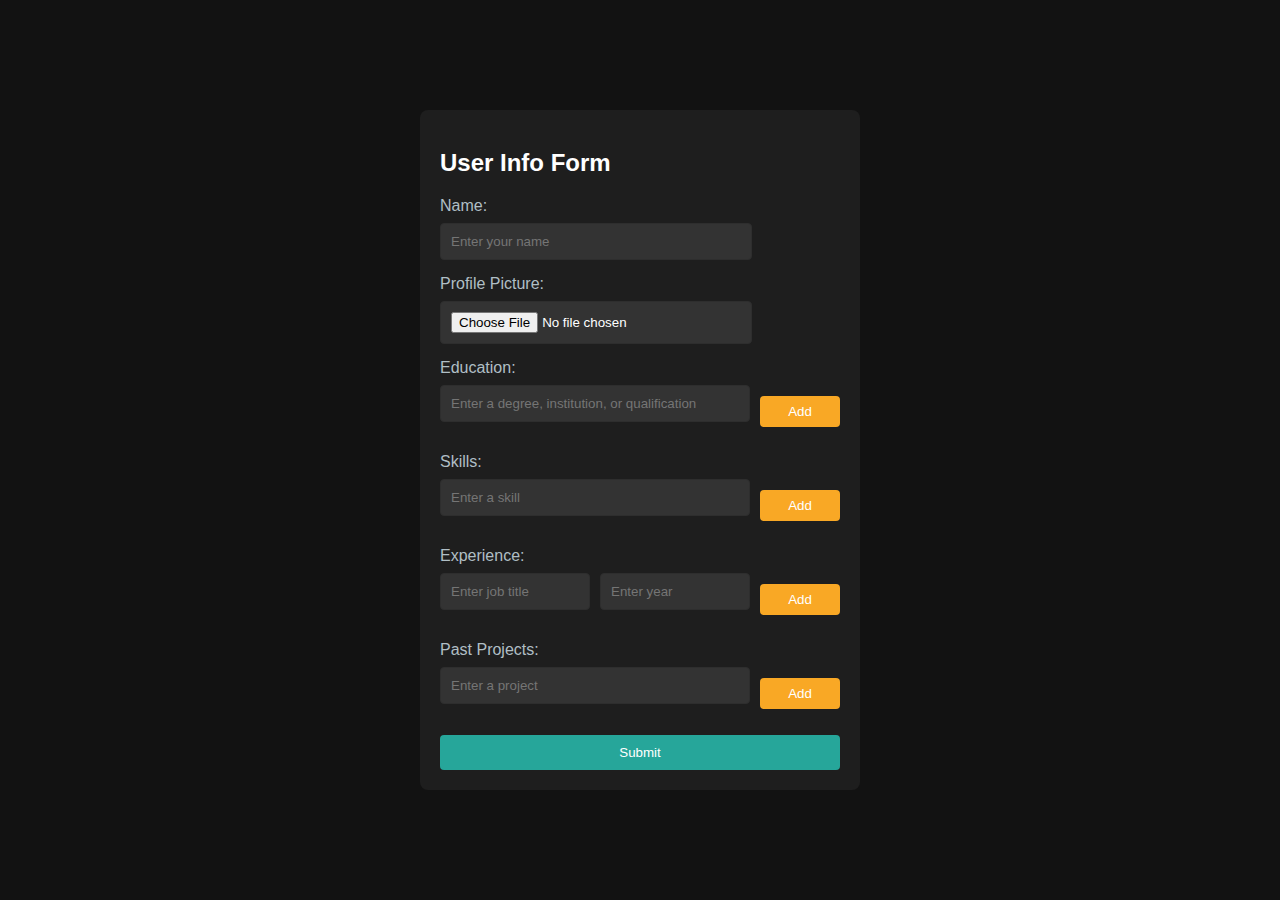
==== form.html @ b618e186 "made the basics" ====
<!DOCTYPE html>
<html lang="en">
<head>
    <meta charset="UTF-8">
    <meta name="viewport" content="width=device-width, initial-scale=1.0">
    <title>User Info Form</title>

    <style>
        body {
            font-family: 'Poppins', sans-serif;
            background-color: #121212;
            color: #ffffff;
            display: flex;
            justify-content: center;
            align-items: center;
            height: 100vh;
            margin: 0;
        }

        .form-container {
            background-color: #1e1e1e;
            padding: 20px;
            border-radius: 8px;
            width: 400px;
        }

        .form-container h2 {
            margin-bottom: 20px;
            color: #ffffff;
        }

        .form-container label {
            display: block;
            margin-bottom: 8px;
            color: #b0bec5;
        }

        .form-container input[type="text"],
        .form-container input[type="file"],
        .form-container textarea {
            width: calc(100% - 110px); /* Adjust width for inputs */
            padding: 10px;
            margin-bottom: 15px;
            border-radius: 4px;
            border: 1px solid #2e2e2e;
            background-color: #333;
            color: #ffffff;
        }

        .form-container textarea {
            resize: vertical;
            height: 80px;
        }

        .form-container .input-group {
            display: flex;
            align-items: center;
            margin-bottom: 15px;
        }

        .form-container .input-group input {
            margin-right: 10px;
            flex: 1; /* Allow input to take remaining space */
        }

        .form-container .add-btn,
        .form-container .delete-btn {
            width: 80px; /* Smaller button width */
            padding: 8px;
            border-radius: 4px;
            border: none;
            color: #ffffff;
            font-weight: 500;
            cursor: pointer;
        }

        .form-container .add-btn {
            background-color: #f9a825;
        }

        .form-container .add-btn:hover {
            background-color: #ffd54f;
        }

        .form-container .delete-btn {
            background-color: #e53935;
            margin-left: 10px;
        }

        .form-container .delete-btn:hover {
            background-color: #ef5350;
        }

        .form-container ul {
            list-style-type: none;
            padding: 0;
        }

        .form-container ul li {
            display: flex;
            justify-content: space-between;
            align-items: center;
            margin-bottom: 10px;
            background-color: #333;
            padding: 8px;
            border-radius: 4px;
        }

        .form-container input[type="submit"] {
            width: 100%;
            padding: 10px;
            border-radius: 4px;
            border: none;
            background-color: #26a69a;
            color: #ffffff;
            font-weight: 500;
            cursor: pointer;
        }

        .form-container input[type="submit"]:hover {
            background-color: #80cbc4;
        }
    </style>
</head>
<body>
    <div class="form-container">
        <h2>User Info Form</h2>
        <form>
            <label for="username">Name:</label>
            <input type="text" id="username" name="username" placeholder="Enter your name" required>

            <label for="profilePicture">Profile Picture:</label>
            <input type="file" id="profilePicture" name="profilePicture" accept="image/*" required>

            <!-- Education Section -->
            <label for="educationInput">Education:</label>
            <div class="input-group">
                <input type="text" id="educationInput" placeholder="Enter a degree, institution, or qualification">
                <button type="button" class="add-btn" onclick="addEducation()">Add</button>
            </div>
            <ul id="educationList"></ul>
            <input type="hidden" id="education" name="education">

            <!-- Skills Section -->
            <label for="skillInput">Skills:</label>
            <div class="input-group">
                <input type="text" id="skillInput" placeholder="Enter a skill">
                <button type="button" class="add-btn" onclick="addSkill()">Add</button>
            </div>
            <ul id="skillsList"></ul>
            <input type="hidden" id="skills" name="skills">

            <!-- Work Experience Section -->
            <label for="experienceInput">Experience:</label>
            <div class="input-group">
                <input type="text" id="experienceInput" placeholder="Enter job title">
                <input type="text" id="yearInput" placeholder="Enter year">
                <button type="button" class="add-btn" onclick="addExperience()">Add</button>
            </div>
            <ul id="experienceList"></ul>
            <input type="hidden" id="experience" name="experience">

            <!-- Projects Section -->
            <label for="projectInput">Past Projects:</label>
            <div class="input-group">
                <input type="text" id="projectInput" placeholder="Enter a project">
                <button type="button" class="add-btn" onclick="addProject()">Add</button>
            </div>
            <ul id="projectsList"></ul>
            <input type="hidden" id="projects" name="projects">

            <input type="submit" value="Submit">
        </form>
    </div>

    <script>
        function addEducation() {
            const educationInput = document.getElementById('educationInput');
            const educationList = document.getElementById('educationList');
            const educationHiddenInput = document.getElementById('education');

            if (educationInput.value.trim() !== '') {
                const li = document.createElement('li');
                li.innerHTML = `${educationInput.value} <button type="button" class="delete-btn" onclick="deleteItem(this, 'education')">Delete</button>`;
                educationList.appendChild(li);

                // Add to hidden input for form submission
                if (educationHiddenInput.value !== '') {
                    educationHiddenInput.value += ', ';
                }
                educationHiddenInput.value += educationInput.value;

                educationInput.value = ''; // Clear input
            }
        }

        function addSkill() {
            const skillInput = document.getElementById('skillInput');
            const skillsList = document.getElementById('skillsList');
            const skillsHiddenInput = document.getElementById('skills');

            if (skillInput.value.trim() !== '') {
                const li = document.createElement('li');
                li.innerHTML = `${skillInput.value} <button type="button" class="delete-btn" onclick="deleteItem(this, 'skills')">Delete</button>`;
                skillsList.appendChild(li);

                // Add to hidden input for form submission
                if (skillsHiddenInput.value !== '') {
                    skillsHiddenInput.value += ', ';
                }
                skillsHiddenInput.value += skillInput.value;

                skillInput.value = ''; // Clear input
            }
        }

        function addExperience() {
            const experienceInput = document.getElementById('experienceInput');
            const yearInput = document.getElementById('yearInput');
            const experienceList = document.getElementById('experienceList');
            const experienceHiddenInput = document.getElementById('experience');

            if (experienceInput.value.trim() !== '' && yearInput.value.trim() !== '') {
                const li = document.createElement('li');
                li.innerHTML = `${experienceInput.value} (${yearInput.value}) <button type="button" class="delete-btn" onclick="deleteItem(this, 'experience')">Delete</button>`;
                experienceList.appendChild(li);

                // Add to hidden input for form submission
                if (experienceHiddenInput.value !== '') {
                    experienceHiddenInput.value += ', ';
                }
                experienceHiddenInput.value += `${experienceInput.value} (${yearInput.value})`;

                experienceInput.value = ''; // Clear inputs
                yearInput.value = '';
            }
        }

        function addProject() {
            const projectInput = document.getElementById('projectInput');
            const projectsList = document.getElementById('projectsList');
            const projectsHiddenInput = document.getElementById('projects');

            if (projectInput.value.trim() !== '') {
                const li = document.createElement('li');
                li.innerHTML = `${projectInput.value} <button type="button" class="delete-btn" onclick="deleteItem(this, 'projects')">Delete</button>`;
                projectsList.appendChild(li);

                // Add to hidden input for form submission
                if (projectsHiddenInput.value !== '') {
                    projectsHiddenInput.value += ', ';
                }
                projectsHiddenInput.value += projectInput.value;

                projectInput.value = ''; // Clear input
            }
        }

        function deleteItem(button, type) {
            const li = button.parentNode;
            const list = li.parentNode;
            const hiddenInput = document.getElementById(type);

            // Remove item from hidden input
            const itemText = li.textContent.replace('Delete', '').trim();
            const currentValue = hiddenInput.value.split(', ');
            const newValue = currentValue.filter(value => value !== itemText).join(', ');
            hiddenInput.value = newValue;

            // Remove item from list
            list.removeChild(li);
        }
    </script>
</body>
</html>
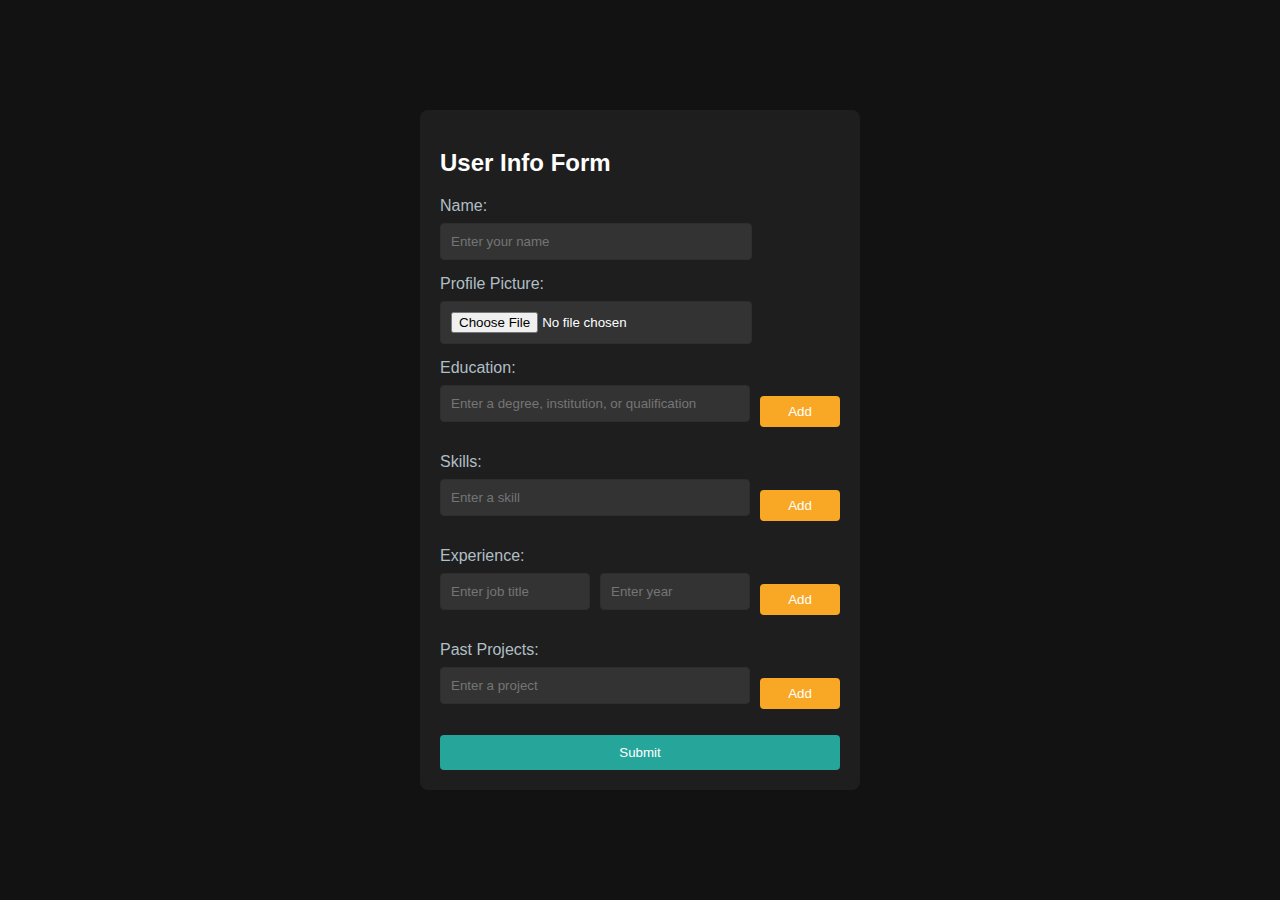
==== commit 0e520dd5: "added scrolling to the user form" ====
--- a/form.html
+++ b/form.html
@@ -7,119 +7,122 @@
 
     <style>
         body {
-            font-family: 'Poppins', sans-serif;
-            background-color: #121212;
-            color: #ffffff;
-            display: flex;
-            justify-content: center;
-            align-items: center;
-            height: 100vh;
-            margin: 0;
-        }
-
-        .form-container {
-            background-color: #1e1e1e;
-            padding: 20px;
-            border-radius: 8px;
-            width: 400px;
-        }
-
-        .form-container h2 {
-            margin-bottom: 20px;
-            color: #ffffff;
-        }
-
-        .form-container label {
-            display: block;
-            margin-bottom: 8px;
-            color: #b0bec5;
-        }
-
-        .form-container input[type="text"],
-        .form-container input[type="file"],
-        .form-container textarea {
-            width: calc(100% - 110px); /* Adjust width for inputs */
-            padding: 10px;
-            margin-bottom: 15px;
-            border-radius: 4px;
-            border: 1px solid #2e2e2e;
-            background-color: #333;
-            color: #ffffff;
-        }
-
-        .form-container textarea {
-            resize: vertical;
-            height: 80px;
-        }
-
-        .form-container .input-group {
-            display: flex;
-            align-items: center;
-            margin-bottom: 15px;
-        }
-
-        .form-container .input-group input {
-            margin-right: 10px;
-            flex: 1; /* Allow input to take remaining space */
-        }
-
-        .form-container .add-btn,
-        .form-container .delete-btn {
-            width: 80px; /* Smaller button width */
-            padding: 8px;
-            border-radius: 4px;
-            border: none;
-            color: #ffffff;
-            font-weight: 500;
-            cursor: pointer;
-        }
-
-        .form-container .add-btn {
-            background-color: #f9a825;
-        }
-
-        .form-container .add-btn:hover {
-            background-color: #ffd54f;
-        }
-
-        .form-container .delete-btn {
-            background-color: #e53935;
-            margin-left: 10px;
-        }
-
-        .form-container .delete-btn:hover {
-            background-color: #ef5350;
-        }
-
-        .form-container ul {
-            list-style-type: none;
-            padding: 0;
-        }
-
-        .form-container ul li {
-            display: flex;
-            justify-content: space-between;
-            align-items: center;
-            margin-bottom: 10px;
-            background-color: #333;
-            padding: 8px;
-            border-radius: 4px;
-        }
-
-        .form-container input[type="submit"] {
-            width: 100%;
-            padding: 10px;
-            border-radius: 4px;
-            border: none;
-            background-color: #26a69a;
-            color: #ffffff;
-            font-weight: 500;
-            cursor: pointer;
-        }
-
-        .form-container input[type="submit"]:hover {
-            background-color: #80cbc4;
-        }
+    font-family: 'Poppins', sans-serif;
+    background-color: #121212;
+    color: #ffffff;
+    display: flex;
+    justify-content: center;
+    align-items: center;
+    height: 100vh;
+    margin: 0;
+}
+
+.form-container {
+    background-color: #1e1e1e;
+    padding: 20px;
+    border-radius: 8px;
+    width: 400px;
+    max-height: 80vh; /* Limit the height of the form */
+    overflow-y: auto; /* Enable vertical scrolling if content overflows */
+}
+
+.form-container h2 {
+    margin-bottom: 20px;
+    color: #ffffff;
+}
+
+.form-container label {
+    display: block;
+    margin-bottom: 8px;
+    color: #b0bec5;
+}
+
+.form-container input[type="text"],
+.form-container input[type="file"],
+.form-container textarea {
+    width: calc(100% - 110px); /* Adjust width for inputs */
+    padding: 10px;
+    margin-bottom: 15px;
+    border-radius: 4px;
+    border: 1px solid #2e2e2e;
+    background-color: #333;
+    color: #ffffff;
+}
+
+.form-container textarea {
+    resize: vertical;
+    height: 80px;
+}
+
+.form-container .input-group {
+    display: flex;
+    align-items: center;
+    margin-bottom: 15px;
+}
+
+.form-container .input-group input {
+    margin-right: 10px;
+    flex: 1; /* Allow input to take remaining space */
+}
+
+.form-container .add-btn,
+.form-container .delete-btn {
+    width: 80px; /* Smaller button width */
+    padding: 8px;
+    border-radius: 4px;
+    border: none;
+    color: #ffffff;
+    font-weight: 500;
+    cursor: pointer;
+}
+
+.form-container .add-btn {
+    background-color: #f9a825;
+}
+
+.form-container .add-btn:hover {
+    background-color: #ffd54f;
+}
+
+.form-container .delete-btn {
+    background-color: #e53935;
+    margin-left: 10px;
+}
+
+.form-container .delete-btn:hover {
+    background-color: #ef5350;
+}
+
+.form-container ul {
+    list-style-type: none;
+    padding: 0;
+}
+
+.form-container ul li {
+    display: flex;
+    justify-content: space-between;
+    align-items: center;
+    margin-bottom: 10px;
+    background-color: #333;
+    padding: 8px;
+    border-radius: 4px;
+}
+
+.form-container input[type="submit"] {
+    width: 100%;
+    padding: 10px;
+    border-radius: 4px;
+    border: none;
+    background-color: #26a69a;
+    color: #ffffff;
+    font-weight: 500;
+    cursor: pointer;
+}
+
+.form-container input[type="submit"]:hover {
+    background-color: #80cbc4;
+}
+
     </style>
 </head>
 <body>
